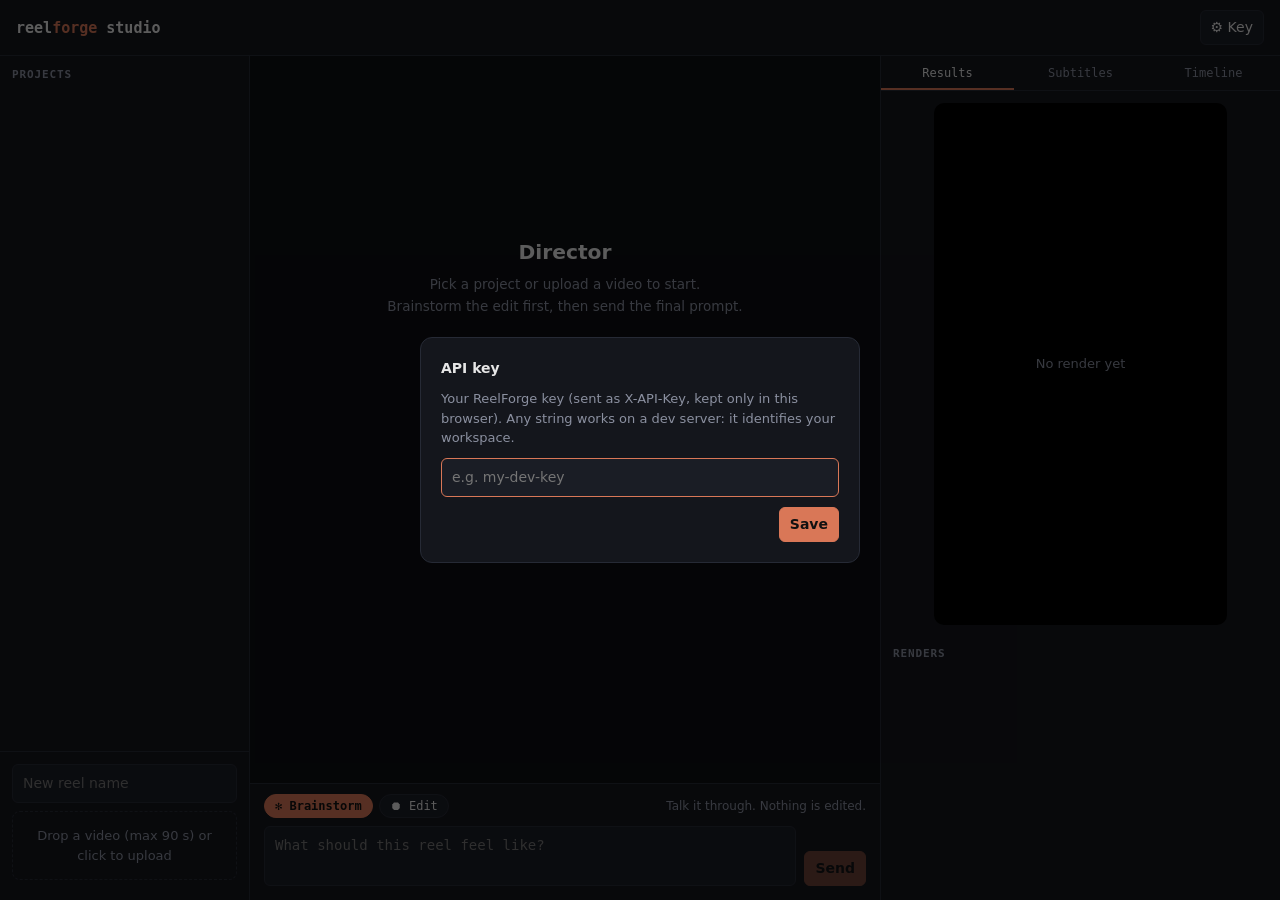
==== app/web/index.html @ 86f5e656 "feat: studio web app, panel fill, and guards from the live run - /app: upload, brainstorm to a final" ====
<!doctype html>
<html lang="en">
<head>
<meta charset="utf-8">
<meta name="viewport" content="width=device-width, initial-scale=1">
<title>ReelForge Studio</title>
<style>
:root {
  --bg: #0d0e12; --panel: #14161c; --panel2: #1a1d25; --line: #262a35; --text: #e6e6e6;
  --dim: #8b90a0; --accent: #d97757; --ok: #5fb878; --err: #e5534b; --warn: #d4a72c;
  --blue: #6ea8fe; --mono: ui-monospace, "JetBrains Mono", "SF Mono", Menlo, Consolas, monospace;
  --sans: system-ui, -apple-system, "Segoe UI", Roboto, sans-serif;
}
* { box-sizing: border-box; }
html, body { height: 100%; margin: 0; }
body { background: var(--bg); color: var(--text); font: 14px/1.5 var(--sans); display: flex; flex-direction: column; }
button { font: inherit; color: inherit; background: var(--panel2); border: 1px solid var(--line);
  border-radius: 6px; padding: 6px 10px; cursor: pointer; }
button:hover:not(:disabled) { border-color: var(--accent); }
button:disabled { opacity: .45; cursor: default; }
button.primary { background: var(--accent); border-color: var(--accent); color: #111; font-weight: 600; }
input, textarea { font: inherit; color: var(--text); background: var(--panel2); border: 1px solid var(--line);
  border-radius: 6px; padding: 8px 10px; width: 100%; }
input:focus, textarea:focus { outline: none; border-color: var(--accent); }
header { display: flex; align-items: center; gap: 12px; padding: 10px 16px; border-bottom: 1px solid var(--line); background: var(--panel); }
header .logo { font: 600 15px var(--mono); }
header .logo span { color: var(--accent); }
header .spacer { flex: 1; }
header .who { color: var(--dim); font: 12px var(--mono); }
main { flex: 1; display: grid; grid-template-columns: 250px minmax(0, 1fr) 400px; min-height: 0; }
aside, section { min-height: 0; display: flex; flex-direction: column; }
aside { border-right: 1px solid var(--line); background: var(--panel); }
#right { border-left: 1px solid var(--line); background: var(--panel); }
.pad { padding: 12px; }
.title { font: 600 11px var(--mono); text-transform: uppercase; letter-spacing: .08em; color: var(--dim); padding: 12px 12px 6px; }
#projects { overflow: auto; flex: 1; padding: 0 8px 8px; }
.proj { padding: 8px 10px; border-radius: 6px; cursor: pointer; display: flex; flex-direction: column; gap: 2px; }
.proj:hover { background: var(--panel2); }
.proj.active { background: var(--panel2); box-shadow: inset 2px 0 0 var(--accent); }
.proj .name { white-space: nowrap; overflow: hidden; text-overflow: ellipsis; }
.badge { font: 11px var(--mono); color: var(--dim); }
.badge.ready { color: var(--ok); } .badge.processing { color: var(--warn); } .badge.failed { color: var(--err); }
.newproj { border-top: 1px solid var(--line); display: flex; flex-direction: column; gap: 8px; }
.drop { border: 1px dashed var(--line); border-radius: 8px; padding: 14px; text-align: center; color: var(--dim); cursor: pointer; font-size: 13px; }
.drop.over { border-color: var(--accent); color: var(--text); }
.bar { height: 4px; background: var(--line); border-radius: 2px; overflow: hidden; }
.bar > div { height: 100%; width: 0; background: var(--accent); transition: width .2s; }
#chatwrap { display: flex; flex-direction: column; min-height: 0; }
#log { flex: 1; overflow: auto; padding: 18px 22px; font: 13.5px/1.6 var(--mono); }
.empty { color: var(--dim); text-align: center; margin-top: 18vh; font-family: var(--sans); }
.empty h2 { color: var(--text); font-weight: 600; margin: 0 0 6px; }
.msg { margin: 0 0 14px; white-space: pre-wrap; word-wrap: break-word; }
.msg.user { color: var(--text); }
.msg.user::before { content: "> "; color: var(--accent); font-weight: 700; }
.msg.assistant::before { content: "⏺ "; color: var(--text); }
.msg.brain::before { content: "✻ "; color: var(--blue); }
.msg.sys { color: var(--dim); }
.tool { margin: 0 0 6px 2px; color: var(--dim); }
.tool .dot { display: inline-block; width: 1em; }
.tool.run .dot { color: var(--warn); animation: blink 1s infinite; }
.tool.ok .dot { color: var(--ok); } .tool.fail .dot { color: var(--err); }
.tool .name { color: var(--text); font-weight: 600; }
.tool .res { display: block; margin-left: 1.6em; color: var(--dim); white-space: pre-wrap; }
.tool .res::before { content: "⎿ "; }
@keyframes blink { 50% { opacity: .2; } }
.card { border: 1px solid var(--line); border-radius: 8px; padding: 10px 12px; margin: 0 0 14px; background: var(--panel); font-family: var(--sans); }
.card h4 { margin: 0 0 6px; font: 600 12px var(--mono); color: var(--accent); text-transform: uppercase; letter-spacing: .06em; }
.card ol, .card ul { margin: 4px 0 0 18px; padding: 0; }
.card .actions { display: flex; gap: 8px; margin-top: 10px; flex-wrap: wrap; }
.card.final { border-color: var(--accent); }
.composer { border-top: 1px solid var(--line); padding: 10px 14px 14px; background: var(--panel); }
.modes { display: flex; gap: 6px; margin-bottom: 8px; align-items: center; }
.mode { padding: 4px 10px; border-radius: 999px; font: 12px var(--mono); }
.mode.on { background: var(--accent); border-color: var(--accent); color: #111; font-weight: 700; }
.hint { color: var(--dim); font-size: 12px; margin-left: auto; }
.row { display: flex; gap: 8px; align-items: flex-end; }
.row textarea { resize: none; min-height: 44px; max-height: 180px; font-family: var(--mono); }
.tabs { display: flex; border-bottom: 1px solid var(--line); }
.tab { flex: 1; border: 0; border-radius: 0; background: transparent; padding: 10px; color: var(--dim); font: 12px var(--mono); }
.tab.on { color: var(--text); box-shadow: inset 0 -2px 0 var(--accent); }
.pane { display: none; overflow: auto; flex: 1; padding: 12px; }
.pane.on { display: block; }
.player { background: #000; border-radius: 10px; overflow: hidden; aspect-ratio: 9 / 16; max-height: 58vh; margin: 0 auto 10px; display: flex; align-items: center; justify-content: center; color: var(--dim); font-size: 13px; }
.player video { width: 100%; height: 100%; object-fit: contain; }
.render { display: flex; align-items: center; gap: 8px; padding: 8px; border: 1px solid var(--line); border-radius: 8px; margin-bottom: 8px; font-size: 13px; }
.render .meta { flex: 1; min-width: 0; }
.render .meta b { font: 600 12px var(--mono); }
.render .meta div { color: var(--dim); font-size: 12px; }
.credits { font-size: 12px; color: var(--dim); white-space: pre-wrap; }
.sub { font: 12.5px/1.7 var(--mono); }
.sub .line { margin-bottom: 6px; }
.sub .t { color: var(--dim); margin-right: 6px; }
.sub .w { cursor: pointer; border-radius: 3px; }
.sub .w:hover { background: var(--panel2); color: var(--accent); }
.sub .w i { font-style: normal; color: var(--dim); font-size: 10px; vertical-align: super; margin-left: 1px; }
pre.summary { white-space: pre-wrap; font: 12px/1.6 var(--mono); background: var(--panel2); padding: 10px; border-radius: 8px; border: 1px solid var(--line); }
.modal { position: fixed; inset: 0; background: rgba(0,0,0,.6); display: none; align-items: center; justify-content: center; z-index: 10; }
.modal.on { display: flex; }
.modal .box { background: var(--panel); border: 1px solid var(--line); border-radius: 12px; padding: 20px; width: min(440px, 92vw); display: flex; flex-direction: column; gap: 10px; }
.modal .box p { margin: 0; color: var(--dim); font-size: 13px; }
.chips { display: flex; gap: 6px; flex-wrap: wrap; margin: 6px 0 0; }
.chip { font-size: 12px; padding: 3px 9px; border-radius: 999px; }
@media (max-width: 1100px) { main { grid-template-columns: 210px minmax(0, 1fr) 330px; } }
@media (max-width: 820px) { main { grid-template-columns: 1fr; } aside, #right { display: none; } }
</style>
</head>
<body>
<header>
  <div class="logo">reel<span>forge</span> studio</div>
  <div class="who" id="who"></div>
  <div class="spacer"></div>
  <button id="settingsBtn" title="API key">⚙ Key</button>
</header>
<main>
  <aside>
    <div class="title">Projects</div>
    <div id="projects"></div>
    <div class="newproj pad">
      <input id="pname" placeholder="New reel name" maxlength="200">
      <label class="drop" id="drop">Drop a video (max 90 s) or click to upload
        <input type="file" id="file" accept="video/*" hidden>
      </label>
      <div class="bar" id="upbar" hidden><div></div></div>
      <div class="badge" id="upstatus"></div>
    </div>
  </aside>

  <section id="chatwrap">
    <div id="log"><div class="empty"><h2>Director</h2>Pick a project or upload a video to start.<br>
      Brainstorm the edit first, then send the final prompt.</div></div>
    <div class="composer">
      <div class="modes">
        <button class="mode on" data-mode="brainstorm">✻ Brainstorm</button>
        <button class="mode" data-mode="edit">⏺ Edit</button>
        <span class="hint" id="modehint">Talk it through. Nothing is edited.</span>
      </div>
      <div class="row">
        <textarea id="input" rows="2" placeholder="What should this reel feel like?" disabled></textarea>
        <button class="primary" id="send" disabled>Send</button>
      </div>
    </div>
  </section>

  <section id="right">
    <div class="tabs">
      <button class="tab on" data-tab="results">Results</button>
      <button class="tab" data-tab="subs">Subtitles</button>
      <button class="tab" data-tab="timeline">Timeline</button>
    </div>
    <div class="pane on" id="pane-results">
      <div class="player" id="player">No render yet</div>
      <div class="bar" id="rbar" hidden><div></div></div>
      <div class="title" style="padding-left:0">Renders</div>
      <div id="renders"></div>
    </div>
    <div class="pane" id="pane-subs"><div class="sub" id="subs">No transcript yet.</div></div>
    <div class="pane" id="pane-timeline">
      <div class="row" style="margin-bottom:8px"><button id="undo">↶ Undo</button><button id="redo">↷ Redo</button>
        <button id="exportBtn" class="primary" style="margin-left:auto">Export</button></div>
      <pre class="summary" id="summary">No timeline yet.</pre>
    </div>
  </section>
</main>

<div class="modal" id="keyModal"><div class="box">
  <b>API key</b>
  <p>Your ReelForge key (sent as X-API-Key, kept only in this browser). Any string works on a dev
    server: it identifies your workspace.</p>
  <input id="keyInput" placeholder="e.g. my-dev-key" autocomplete="off">
  <div class="row" style="justify-content:flex-end"><button class="primary" id="keySave">Save</button></div>
</div></div>

<script>
"use strict";
const $ = (s) => document.querySelector(s);
const store = {
  get(k, d) { try { const v = localStorage.getItem(k); return v === null ? d : JSON.parse(v); } catch { return d; } },
  set(k, v) { try { localStorage.setItem(k, JSON.stringify(v)); } catch {} },
};
const S = { key: store.get("rf_key", ""), project: null, mode: "brainstorm", busy: false, blobs: {} };

// ---------- API helpers ----------
async function api(path, opts = {}) {
  const headers = { "X-API-Key": S.key, ...(opts.headers || {}) };
  if (opts.json !== undefined) { headers["Content-Type"] = "application/json"; opts.body = JSON.stringify(opts.json); }
  const res = await fetch(path, { ...opts, headers });
  if (!res.ok) {
    let detail = res.statusText;
    try { const j = await res.json(); detail = j.detail || (j.errors && j.errors[0].message) || JSON.stringify(j); } catch {}
    const err = new Error(typeof detail === "string" ? detail : JSON.stringify(detail));
    err.status = res.status; throw err;
  }
  return res.headers.get("content-type")?.includes("json") ? res.json() : res;
}

// Server-sent events over fetch (EventSource cannot send the API key header).
async function sse(path, opts, onEvent) {
  const res = await fetch(path, { ...opts, headers: { "X-API-Key": S.key, "Content-Type": "application/json", ...(opts.headers || {}) } });
  if (!res.ok || !res.body) throw new Error(`${res.status} ${res.statusText}`);
  const reader = res.body.getReader(); const dec = new TextDecoder(); let buf = "";
  for (;;) {
    const { value, done } = await reader.read();
    if (done) break;
    buf += dec.decode(value, { stream: true }).replace(/\r\n/g, "\n");
    let i;
    while ((i = buf.indexOf("\n\n")) >= 0) {
      const block = buf.slice(0, i); buf = buf.slice(i + 2);
      let ev = "message", data = "";
      for (const line of block.split("\n")) {
        if (line.startsWith("event:")) ev = line.slice(6).trim();
        else if (line.startsWith("data:")) data += line.slice(5).trim();
      }
      if (data) { try { onEvent(ev, JSON.parse(data)); } catch { onEvent(ev, data); } }
    }
  }
}

// ---------- UI helpers ----------
const esc = (s) => String(s ?? "").replace(/[&<>"']/g, (c) => ({ "&": "&amp;", "<": "&lt;", ">": "&gt;", '"': "&quot;", "'": "&#39;" }[c]));
function logEl() { const l = $("#log"); const e = l.querySelector(".empty"); if (e) e.remove(); return l; }
function add(html, cls) { const d = document.createElement("div"); d.className = cls; d.innerHTML = html; logEl().appendChild(d); scroll(); return d; }
function scroll() { const l = $("#log"); l.scrollTop = l.scrollHeight; }
function say(role, text) { return add(esc(text), `msg ${role}`); }
function brief(v, n = 70) { const s = typeof v === "string" ? v : JSON.stringify(v); return s.length > n ? s.slice(0, n - 1) + "…" : s; }
function argText(args) { return Object.entries(args || {}).map(([k, v]) => `${k}=${brief(v, 40)}`).join(", "); }

function resultText(name, r) {
  if (!r) return "";
  if (r.placed && Array.isArray(r.placed)) {
    const p = r.placed.map((x) => typeof x === "string" ? x : `${x.at_word || x.word || ""} ${x.said ? `"${x.said}" ` : ""}→ ${x.title || x.kind || ""}`).join("\n");
    const s = (r.skipped || []).map((x) => `skipped ${x.at_word || x.word}: ${x.reason}`).join("\n");
    return [p, s].filter(Boolean).join("\n") || "nothing placed";
  }
  if (r.render_id) return `render queued (${r.profile || ""})`;
  if (r.warnings) return r.warnings.length ? r.warnings.join("\n") : "plan accepted";
  if (r.results) return r.results.map((x) => `${x.id} — ${x.title}`).join("\n");
  if (r.version) return `version ${r.version}`;
  return brief(r, 160);
}

// ---------- projects ----------
async function loadProjects() {
  if (!S.key) return;
  const { projects } = await api("/projects");
  const box = $("#projects"); box.innerHTML = "";
  if (!projects.length) box.innerHTML = '<div class="badge pad">No projects yet.</div>';
  for (const p of projects) {
    const d = document.createElement("div");
    d.className = "proj" + (S.project?.project_id === p.project_id ? " active" : "");
    d.innerHTML = `<span class="name">${esc(p.name)}</span><span class="badge ${p.status}">${p.status} · ${new Date(p.created_at).toLocaleString()}</span>`;
    d.onclick = () => openProject(p);
    box.appendChild(d);
  }
  return projects;
}

async function openProject(p) {
  S.project = p; store.set("rf_last", p.project_id);
  document.querySelectorAll(".proj").forEach((e) => e.classList.remove("active"));
  await loadProjects();
  $("#log").innerHTML = "";
  setEnabled(p.status === "ready");
  if (p.status !== "ready") {
    say("sys", p.status === "processing" ? "Analysing the video (transcript, scenes, beats)… this view updates when ready." : `Project status: ${p.status}`);
    if (p.status === "processing") waitReady(p.project_id);
  }
  // brainstorm history (client-side) + edit history (server)
  for (const m of store.get(`rf_brain_${p.project_id}`, [])) say(m.role === "user" ? "user" : "brain", m.content);
  if (p.status === "ready") {
    try {
      const { messages } = await api(`/projects/${p.project_id}/messages`);
      for (const m of messages) say(m.role === "user" ? "user" : "assistant", m.content);
    } catch {}
  }
  await Promise.all([loadRenders(), loadTimeline()]);
}

async function waitReady(pid) {
  for (let i = 0; i < 400; i++) {
    await new Promise((r) => setTimeout(r, 3000));
    if (S.project?.project_id !== pid) return;
    const projects = await loadProjects();
    const p = projects.find((x) => x.project_id === pid);
    if (p && p.status !== "processing") { say("sys", p.status === "ready" ? "Video analysed. Brainstorm or tell the Director what to do." : "Processing failed."); S.project = p; setEnabled(p.status === "ready"); loadTimeline(); return; }
  }
}

function setEnabled(on) { $("#input").disabled = !on; $("#send").disabled = !on; if (on) $("#input").focus(); }

// ---------- upload ----------
async function upload(file) {
  if (!file) return;
  if (!S.key) return openKey();
  const name = $("#pname").value.trim() || file.name.replace(/\.[^.]+$/, "").slice(0, 80);
  const safeName = file.name.replace(/[^A-Za-z0-9._-]/g, "_").replace(/^[^A-Za-z0-9]+/, "v") || "video.mp4";
  const bar = $("#upbar"), status = $("#upstatus");
  bar.hidden = false; bar.firstElementChild.style.width = "0%"; status.textContent = "Creating project…";
  try {
    const proj = await api("/projects", { method: "POST", json: { name } });
    const form = new FormData(); form.append("file", file, safeName);
    const up = await new Promise((resolve, reject) => {
      const xhr = new XMLHttpRequest();
      xhr.open("POST", `/projects/${proj.project_id}/uploads`);
      xhr.setRequestHeader("X-API-Key", S.key);
      xhr.upload.onprogress = (e) => { if (e.lengthComputable) { bar.firstElementChild.style.width = `${(e.loaded / e.total) * 100}%`; status.textContent = `Uploading ${Math.round((e.loaded / e.total) * 100)}%`; } };
      xhr.onload = () => { let j = {}; try { j = JSON.parse(xhr.responseText); } catch {} xhr.status < 300 ? resolve(j) : reject(new Error(j.detail || j.errors?.[0]?.message || xhr.statusText)); };
      xhr.onerror = () => reject(new Error("network error"));
      xhr.send(form);
    });
    status.textContent = "Ingesting…";
    await sse(`/projects/${proj.project_id}/jobs/${up.job_id}/events`, { method: "GET", headers: {} }, (ev, d) => {
      if (d && typeof d === "object") { bar.firstElementChild.style.width = `${Math.round((d.progress || 0) * 100)}%`; status.textContent = `Ingest ${d.status}${d.error ? ": " + d.error : ""}`; }
    });
    status.textContent = "Uploaded. Analysing…"; $("#pname").value = "";
    const projects = await loadProjects();
    const p = projects.find((x) => x.project_id === proj.project_id);
    if (p) openProject(p);
  } catch (e) { status.textContent = `Upload failed: ${e.message}`; }
}

// ---------- brainstorm ----------
async function brainstorm(text) {
  const pid = S.project.project_id;
  const hist = store.get(`rf_brain_${pid}`, []);
  hist.push({ role: "user", content: text });
  say("user", text);
  const thinking = add("thinking…", "msg sys");
  try {
    const r = await api(`/projects/${pid}/brainstorm`, { method: "POST", json: { messages: hist.slice(-20) } });
    thinking.remove();
    hist.push({ role: "assistant", content: r.reply + (r.final_prompt ? `\n\nFINAL PROMPT: ${r.final_prompt}` : "") });
    store.set(`rf_brain_${pid}`, hist);
    say("brain", r.reply);
    if (r.final_prompt) finalCard(r.final_prompt);
  } catch (e) { thinking.remove(); say("sys", `Brainstorm failed: ${e.message}`); hist.pop(); }
}

function finalCard(prompt) {
  const c = add(`<h4>Final prompt</h4><div class="fp">${esc(prompt)}</div>
    <div class="actions"><button class="primary" data-a="send">Send to Director</button><button data-a="edit">Edit first</button></div>`, "card final");
  c.querySelector('[data-a="send"]').onclick = () => { setMode("edit"); edit(prompt); };
  c.querySelector('[data-a="edit"]').onclick = () => { setMode("edit"); $("#input").value = prompt; $("#input").focus(); autosize(); };
}

// ---------- edit (Director) ----------
async function edit(text) {
  const pid = S.project.project_id;
  say("user", text);
  const tools = {};
  S.busy = true; $("#send").disabled = true;
  try {
    await sse(`/projects/${pid}/messages`, { method: "POST", body: JSON.stringify({ text }) }, (ev, d) => {
      switch (ev) {
        case "tool_call": {
          if (d.name === "plan_edit") { planCard(d.args); }
          tools[d.id] = add(`<span class="dot">●</span><span class="name">${esc(d.name)}</span>(${esc(argText(d.args))})`, "tool run");
          break;
        }
        case "tool_result": {
          const el = tools[d.id]; if (!el) break;
          el.className = `tool ${d.ok ? "ok" : "fail"}`;
          const txt = d.ok ? resultText(d.name, d.result) : d.error;
          if (txt) el.insertAdjacentHTML("beforeend", `<span class="res">${esc(txt)}</span>`);
          scroll(); break;
        }
        case "timeline_version_created": loadTimeline(); break;
        case "preview_queued": case "render_queued": showProgress(0); loadRenders(); break;
        case "render_progress": showProgress(d.progress); break;
        case "preview_ready": case "render_ready":
          showProgress(null); loadRenders().then(() => play(d.url));
          if (d.credits?.length) add(`<h4>Credits for your caption</h4><div class="credits">${esc(d.credits.join("\n"))}</div>`, "card");
          break;
        case "render_failed": showProgress(null); say("sys", "Render failed."); loadRenders(); break;
        case "dub_queued": say("sys", `Dubbing into ${d.language} in the background; it appears as a new version.`); break;
        case "critic_feedback": add(`<h4>Critic · ${esc(d.overall_score)}/10</h4>${esc((d.issues || []).join("\n"))}`, "card"); break;
        case "ask": askCard(d); break;
        case "done": if (d.reply) say("assistant", d.reply); break;
        case "error": say("sys", `Error: ${d.message || JSON.stringify(d)}`); break;
      }
    });
  } catch (e) { say("sys", `Request failed: ${e.message}`); }
  S.busy = false; $("#send").disabled = false; loadTimeline(); loadRenders();
}

function planCard(a) {
  const steps = (a.steps || []).map((s) => `<li>${esc(s)}</li>`).join("");
  const moments = (a.moments || []).map((m) => `<li><code>${esc(m.at_word)}</code> → ${esc(m.show)}</li>`).join("");
  add(`<h4>Plan</h4><div>${esc(a.summary || "")}</div>${steps ? `<ol>${steps}</ol>` : ""}
    ${moments ? `<div style="margin-top:6px;color:var(--dim)">Keyword moments</div><ul>${moments}</ul>` : ""}
    ${a.music_mood || a.transition ? `<div style="margin-top:6px;color:var(--dim)">music: ${esc(a.music_mood || "-")} · transition: ${esc(a.transition || "-")}</div>` : ""}`, "card");
}

function askCard(d) {
  const c = add(`<h4>Director asks</h4><div>${esc(d.question)}</div><div class="chips"></div>`, "card");
  for (const o of d.options || []) {
    const b = document.createElement("button"); b.className = "chip"; b.textContent = o;
    b.onclick = () => edit(o); c.querySelector(".chips").appendChild(b);
  }
}

// ---------- results ----------
function showProgress(p) {
  const bar = $("#rbar");
  if (p === null) { bar.hidden = true; return; }
  bar.hidden = false; bar.firstElementChild.style.width = `${Math.round((p || 0) * 100)}%`;
}

async function blobUrl(url) {
  if (S.blobs[url]) return S.blobs[url];
  const res = await api(url);
  S.blobs[url] = URL.createObjectURL(await res.blob());
  return S.blobs[url];
}

async function play(url) {
  if (!url) return;
  const box = $("#player"); box.textContent = "Loading…";
  try { const src = await blobUrl(url); box.innerHTML = `<video src="${src}" controls autoplay playsinline></video>`; }
  catch (e) { box.textContent = `Cannot load video: ${e.message}`; }
}

async function download(url, name) {
  const a = document.createElement("a"); a.href = await blobUrl(url); a.download = name; a.click();
}

async function loadRenders() {
  if (!S.project) return;
  const { renders } = await api(`/projects/${S.project.project_id}/renders`).catch(() => ({ renders: [] }));
  const box = $("#renders"); box.innerHTML = renders.length ? "" : '<div class="badge">Nothing rendered yet.</div>';
  for (const r of renders) {
    const d = document.createElement("div"); d.className = "render";
    d.innerHTML = `<div class="meta"><b>${esc(r.profile)}</b> <span class="badge ${r.status === "done" ? "ready" : r.status === "failed" ? "failed" : "processing"}">${esc(r.status)}</span><div>${new Date(r.created_at).toLocaleString()}</div></div>`;
    if (r.status === "done" && r.url) {
      const pl = document.createElement("button"); pl.textContent = "▶"; pl.title = "Play"; pl.onclick = () => play(r.url);
      const dl = document.createElement("button"); dl.textContent = "⬇"; dl.title = "Download";
      dl.onclick = () => download(r.url, `${S.project.name.replace(/[^\w-]+/g, "_")}-${r.profile}.mp4`);
      d.append(pl, dl);
    }
    box.appendChild(d);
  }
  const latest = renders.find((r) => r.status === "done" && r.url);
  if (latest && !$("#player video")) play(latest.url);
}

async function loadTimeline() {
  if (!S.project || S.project.status !== "ready") return;
  try {
    const t = await api(`/projects/${S.project.project_id}/timeline`);
    $("#summary").textContent = `version ${t.version}\n\n${t.summary}`;
    renderSubs(t.timeline.transcript.words || []);
  } catch (e) { $("#summary").textContent = e.status === 404 ? "No timeline yet." : e.message; }
}

function renderSubs(words) {
  const box = $("#subs"); box.innerHTML = "";
  if (!words.length) { box.textContent = "No speech detected."; return; }
  let line = null, lineStart = -1;
  words.forEach((w, i) => {
    if (i % 8 === 0) {
      line = document.createElement("div"); line.className = "line";
      line.innerHTML = `<span class="t">${w.start.toFixed(1)}s</span>`; box.appendChild(line);
    }
    const s = document.createElement("span"); s.className = "w";
    s.innerHTML = `${esc(w.display_text || w.text)}<i>${esc(w.id)}</i> `;
    s.title = `Insert ${w.id}`;
    s.onclick = () => { const inp = $("#input"); inp.value += (inp.value && !inp.value.endsWith(" ") ? " " : "") + w.id + " "; inp.focus(); };
    line.appendChild(s);
  });
}

// ---------- modes, composer, wiring ----------
function setMode(m) {
  S.mode = m;
  document.querySelectorAll(".mode").forEach((b) => b.classList.toggle("on", b.dataset.mode === m));
  $("#modehint").textContent = m === "brainstorm" ? "Talk it through. Nothing is edited." : "The Director edits the timeline and renders a preview.";
  $("#input").placeholder = m === "brainstorm" ? "What should this reel feel like?" : "Tell the Director what to do (e.g. remove pauses, add logos when tools are named, upbeat music + sfx)";
}
function autosize() { const t = $("#input"); t.style.height = "auto"; t.style.height = Math.min(180, t.scrollHeight) + "px"; }
async function submit() {
  const text = $("#input").value.trim();
  if (!text || !S.project || S.busy) return;
  $("#input").value = ""; autosize();
  if (S.mode === "brainstorm") await brainstorm(text); else await edit(text);
}

function openKey() { $("#keyInput").value = S.key; $("#keyModal").classList.add("on"); $("#keyInput").focus(); }
$("#keySave").onclick = async () => {
  const k = $("#keyInput").value.trim(); if (!k) return;
  S.key = k; store.set("rf_key", k); $("#keyModal").classList.remove("on"); $("#who").textContent = `key ••${k.slice(-4)}`;
  const projects = await loadProjects().catch((e) => { say("sys", e.message); return []; });
  const last = projects?.find((p) => p.project_id === store.get("rf_last", ""));
  if (last) openProject(last);
};
$("#keyInput").onkeydown = (e) => { if (e.key === "Enter") $("#keySave").click(); };
$("#settingsBtn").onclick = openKey;
document.querySelectorAll(".mode").forEach((b) => (b.onclick = () => setMode(b.dataset.mode)));
document.querySelectorAll(".tab").forEach((b) => (b.onclick = () => {
  document.querySelectorAll(".tab").forEach((x) => x.classList.toggle("on", x === b));
  document.querySelectorAll(".pane").forEach((p) => p.classList.toggle("on", p.id === `pane-${b.dataset.tab}`));
}));
$("#send").onclick = submit;
$("#input").addEventListener("input", autosize);
$("#input").addEventListener("keydown", (e) => { if (e.key === "Enter" && !e.shiftKey) { e.preventDefault(); submit(); } });
$("#file").onchange = (e) => upload(e.target.files[0]);
const drop = $("#drop");
drop.addEventListener("dragover", (e) => { e.preventDefault(); drop.classList.add("over"); });
drop.addEventListener("dragleave", () => drop.classList.remove("over"));
drop.addEventListener("drop", (e) => { e.preventDefault(); drop.classList.remove("over"); upload(e.dataTransfer.files[0]); });
$("#undo").onclick = async () => { if (S.project) { await api(`/projects/${S.project.project_id}/undo`, { method: "POST" }).catch((e) => say("sys", e.message)); loadTimeline(); } };
$("#redo").onclick = async () => { if (S.project) { await api(`/projects/${S.project.project_id}/redo`, { method: "POST" }).catch((e) => say("sys", e.message)); loadTimeline(); } };
$("#exportBtn").onclick = () => { if (S.project && !S.busy) { setMode("edit"); edit("export the final video"); } };

(async () => {
  setMode("brainstorm");
  if (!S.key) return openKey();
  $("#who").textContent = `key ••${S.key.slice(-4)}`;
  const projects = await loadProjects().catch((e) => { say("sys", e.message); return []; });
  const last = projects?.find((p) => p.project_id === store.get("rf_last", ""));
  if (last) openProject(last);
})();
</script>
</body>
</html>
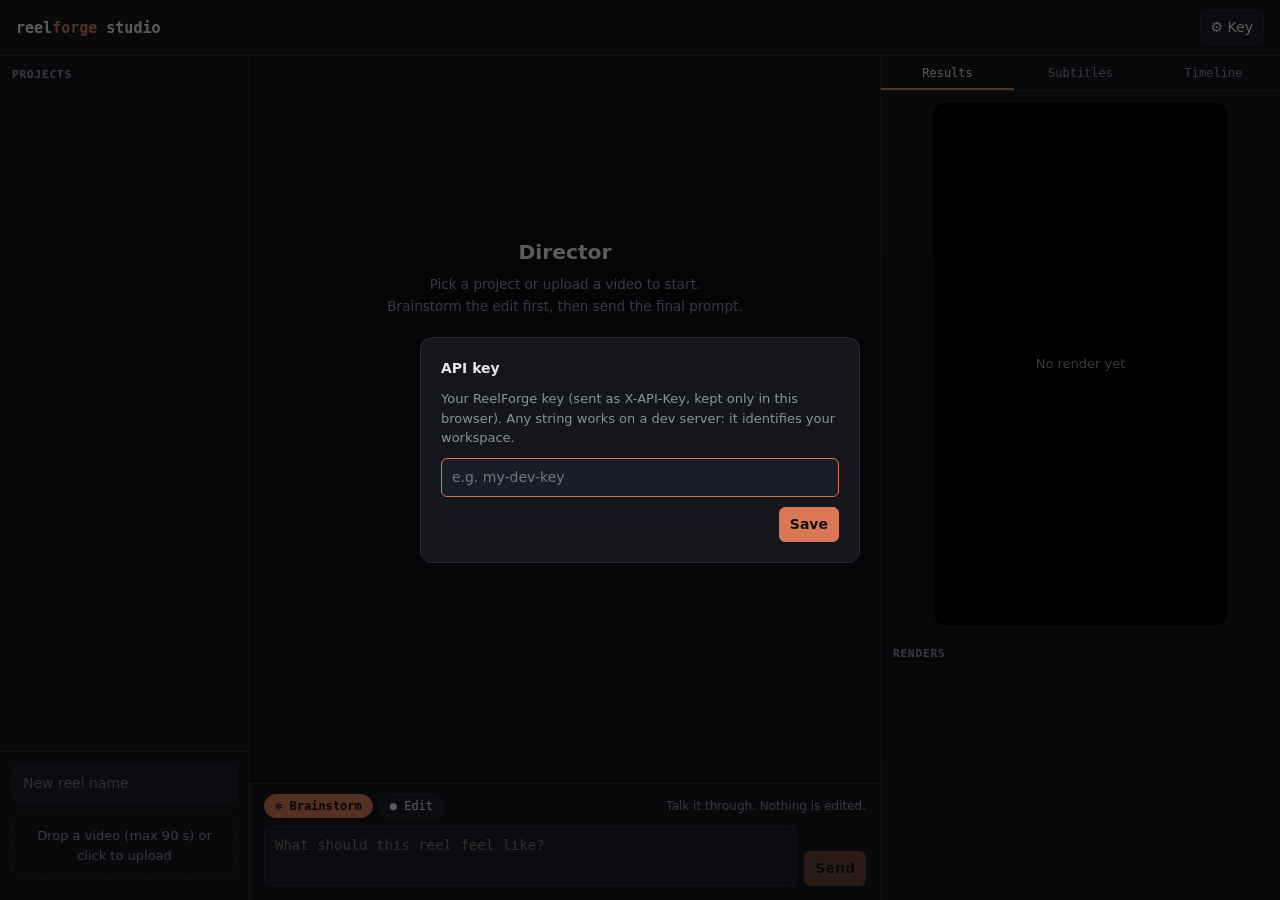
==== commit 1f958546: "fix: plain dot glyph in studio mode button" ====
--- a/app/web/index.html
+++ b/app/web/index.html
@@ -52,7 +52,7 @@
 .msg { margin: 0 0 14px; white-space: pre-wrap; word-wrap: break-word; }
 .msg.user { color: var(--text); }
 .msg.user::before { content: "> "; color: var(--accent); font-weight: 700; }
-.msg.assistant::before { content: "⏺ "; color: var(--text); }
+.msg.assistant::before { content: "● "; color: var(--text); }
 .msg.brain::before { content: "✻ "; color: var(--blue); }
 .msg.sys { color: var(--dim); }
 .tool { margin: 0 0 6px 2px; color: var(--dim); }
@@ -131,7 +131,7 @@
     <div class="composer">
       <div class="modes">
         <button class="mode on" data-mode="brainstorm">✻ Brainstorm</button>
-        <button class="mode" data-mode="edit">⏺ Edit</button>
+        <button class="mode" data-mode="edit">● Edit</button>
         <span class="hint" id="modehint">Talk it through. Nothing is edited.</span>
       </div>
       <div class="row">
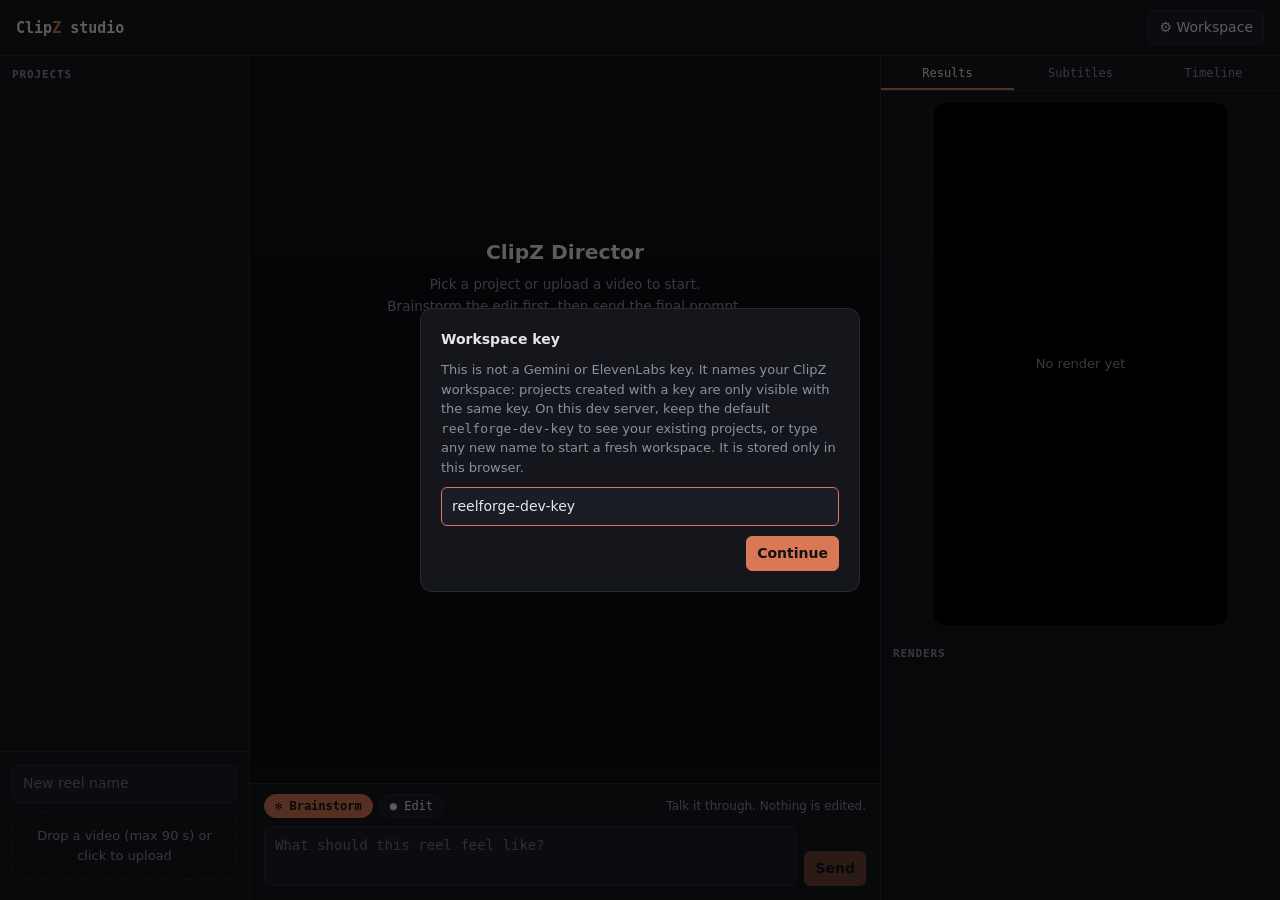
==== commit 45d2c273: "feat: rename the studio to ClipZ and explain the workspace key" ====
--- a/app/web/index.html
+++ b/app/web/index.html
@@ -3,7 +3,7 @@
 <head>
 <meta charset="utf-8">
 <meta name="viewport" content="width=device-width, initial-scale=1">
-<title>ReelForge Studio</title>
+<title>ClipZ Studio</title>
 <style>
 :root {
   --bg: #0d0e12; --panel: #14161c; --panel2: #1a1d25; --line: #262a35; --text: #e6e6e6;
@@ -106,10 +106,10 @@
 </head>
 <body>
 <header>
-  <div class="logo">reel<span>forge</span> studio</div>
+  <div class="logo">Clip<span>Z</span> studio</div>
   <div class="who" id="who"></div>
   <div class="spacer"></div>
-  <button id="settingsBtn" title="API key">⚙ Key</button>
+  <button id="settingsBtn" title="Workspace key">⚙ Workspace</button>
 </header>
 <main>
   <aside>
@@ -126,7 +126,7 @@
   </aside>
 
   <section id="chatwrap">
-    <div id="log"><div class="empty"><h2>Director</h2>Pick a project or upload a video to start.<br>
+    <div id="log"><div class="empty"><h2>ClipZ Director</h2>Pick a project or upload a video to start.<br>
       Brainstorm the edit first, then send the final prompt.</div></div>
     <div class="composer">
       <div class="modes">
@@ -163,11 +163,13 @@
 </main>
 
 <div class="modal" id="keyModal"><div class="box">
-  <b>API key</b>
-  <p>Your ReelForge key (sent as X-API-Key, kept only in this browser). Any string works on a dev
-    server: it identifies your workspace.</p>
-  <input id="keyInput" placeholder="e.g. my-dev-key" autocomplete="off">
-  <div class="row" style="justify-content:flex-end"><button class="primary" id="keySave">Save</button></div>
+  <b>Workspace key</b>
+  <p>This is not a Gemini or ElevenLabs key. It names your ClipZ workspace: projects created
+    with a key are only visible with the same key. On this dev server, keep the default
+    <code>reelforge-dev-key</code> to see your existing projects, or type any new name to start
+    a fresh workspace. It is stored only in this browser.</p>
+  <input id="keyInput" placeholder="reelforge-dev-key" autocomplete="off">
+  <div class="row" style="justify-content:flex-end"><button class="primary" id="keySave">Continue</button></div>
 </div></div>
 
 <script>
@@ -177,6 +179,7 @@
   get(k, d) { try { const v = localStorage.getItem(k); return v === null ? d : JSON.parse(v); } catch { return d; } },
   set(k, v) { try { localStorage.setItem(k, JSON.stringify(v)); } catch {} },
 };
+const DEFAULT_KEY = "reelforge-dev-key"; // the dev workspace (same as the Postman collection)
 const S = { key: store.get("rf_key", ""), project: null, mode: "brainstorm", busy: false, blobs: {} };
 
 // ---------- API helpers ----------
@@ -483,10 +486,10 @@
   if (S.mode === "brainstorm") await brainstorm(text); else await edit(text);
 }
 
-function openKey() { $("#keyInput").value = S.key; $("#keyModal").classList.add("on"); $("#keyInput").focus(); }
+function openKey() { $("#keyInput").value = S.key || DEFAULT_KEY; $("#keyModal").classList.add("on"); $("#keyInput").focus(); }
 $("#keySave").onclick = async () => {
   const k = $("#keyInput").value.trim(); if (!k) return;
-  S.key = k; store.set("rf_key", k); $("#keyModal").classList.remove("on"); $("#who").textContent = `key ••${k.slice(-4)}`;
+  S.key = k; store.set("rf_key", k); $("#keyModal").classList.remove("on"); $("#who").textContent = `workspace: ${k}`;
   const projects = await loadProjects().catch((e) => { say("sys", e.message); return []; });
   const last = projects?.find((p) => p.project_id === store.get("rf_last", ""));
   if (last) openProject(last);
@@ -513,7 +516,7 @@
 (async () => {
   setMode("brainstorm");
   if (!S.key) return openKey();
-  $("#who").textContent = `key ••${S.key.slice(-4)}`;
+  $("#who").textContent = `workspace: ${S.key}`;
   const projects = await loadProjects().catch((e) => { say("sys", e.message); return []; });
   const last = projects?.find((p) => p.project_id === store.get("rf_last", ""));
   if (last) openProject(last);
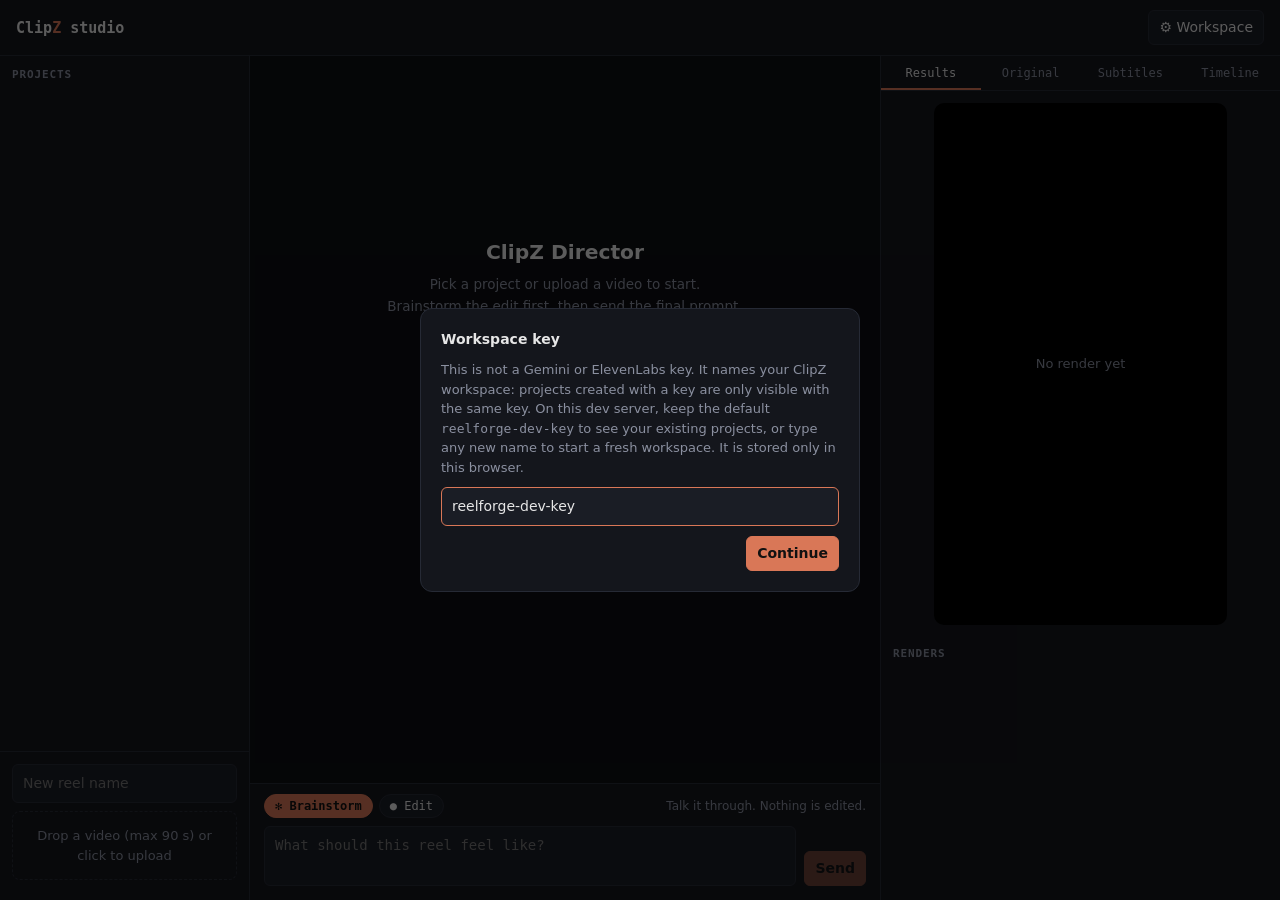
==== commit efabe1f9: "fix: studio panels follow the selected project; add Original tab - switching project resets results," ====
--- a/app/web/index.html
+++ b/app/web/index.html
@@ -144,6 +144,7 @@
   <section id="right">
     <div class="tabs">
       <button class="tab on" data-tab="results">Results</button>
+      <button class="tab" data-tab="original">Original</button>
       <button class="tab" data-tab="subs">Subtitles</button>
       <button class="tab" data-tab="timeline">Timeline</button>
     </div>
@@ -153,6 +154,10 @@
       <div class="title" style="padding-left:0">Renders</div>
       <div id="renders"></div>
     </div>
+    <div class="pane" id="pane-original">
+      <div class="player" id="origPlayer">No project selected</div>
+      <div class="badge" id="origMeta"></div>
+    </div>
     <div class="pane" id="pane-subs"><div class="sub" id="subs">No transcript yet.</div></div>
     <div class="pane" id="pane-timeline">
       <div class="row" style="margin-bottom:8px"><button id="undo">↶ Undo</button><button id="redo">↷ Redo</button>
@@ -179,14 +184,18 @@
   get(k, d) { try { const v = localStorage.getItem(k); return v === null ? d : JSON.parse(v); } catch { return d; } },
   set(k, v) { try { localStorage.setItem(k, JSON.stringify(v)); } catch {} },
 };
+// Served by the API at /app, requests are same-origin. Opened as a local file, talk to the
+// local dev API instead (its CORS settings allow it).
+const API = location.protocol === "file:" ? "http://localhost:8000" : "";
 const DEFAULT_KEY = "reelforge-dev-key"; // the dev workspace (same as the Postman collection)
-const S = { key: store.get("rf_key", ""), project: null, mode: "brainstorm", busy: false, blobs: {} };
+const S = { key: store.get("rf_key", ""), project: null, mode: "brainstorm", busy: false, blobs: {}, playing: null, original: null };
+const current = (pid) => S.project?.project_id === pid; // late responses for another project are dropped
 
 // ---------- API helpers ----------
 async function api(path, opts = {}) {
   const headers = { "X-API-Key": S.key, ...(opts.headers || {}) };
   if (opts.json !== undefined) { headers["Content-Type"] = "application/json"; opts.body = JSON.stringify(opts.json); }
-  const res = await fetch(path, { ...opts, headers });
+  const res = await fetch(API + path, { ...opts, headers });
   if (!res.ok) {
     let detail = res.statusText;
     try { const j = await res.json(); detail = j.detail || (j.errors && j.errors[0].message) || JSON.stringify(j); } catch {}
@@ -198,7 +207,7 @@
 
 // Server-sent events over fetch (EventSource cannot send the API key header).
 async function sse(path, opts, onEvent) {
-  const res = await fetch(path, { ...opts, headers: { "X-API-Key": S.key, "Content-Type": "application/json", ...(opts.headers || {}) } });
+  const res = await fetch(API + path, { ...opts, headers: { "X-API-Key": S.key, "Content-Type": "application/json", ...(opts.headers || {}) } });
   if (!res.ok || !res.body) throw new Error(`${res.status} ${res.statusText}`);
   const reader = res.body.getReader(); const dec = new TextDecoder(); let buf = "";
   for (;;) {
@@ -262,6 +271,7 @@
   document.querySelectorAll(".proj").forEach((e) => e.classList.remove("active"));
   await loadProjects();
   $("#log").innerHTML = "";
+  resetPanels(p);
   setEnabled(p.status === "ready");
   if (p.status !== "ready") {
     say("sys", p.status === "processing" ? "Analysing the video (transcript, scenes, beats)… this view updates when ready." : `Project status: ${p.status}`);
@@ -272,10 +282,12 @@
   if (p.status === "ready") {
     try {
       const { messages } = await api(`/projects/${p.project_id}/messages`);
+      if (!current(p.project_id)) return;
       for (const m of messages) say(m.role === "user" ? "user" : "assistant", m.content);
     } catch {}
   }
   await Promise.all([loadRenders(), loadTimeline()]);
+  if ($("#pane-original").classList.contains("on")) loadOriginal();
 }
 
 async function waitReady(pid) {
@@ -303,7 +315,7 @@
     const form = new FormData(); form.append("file", file, safeName);
     const up = await new Promise((resolve, reject) => {
       const xhr = new XMLHttpRequest();
-      xhr.open("POST", `/projects/${proj.project_id}/uploads`);
+      xhr.open("POST", `${API}/projects/${proj.project_id}/uploads`);
       xhr.setRequestHeader("X-API-Key", S.key);
       xhr.upload.onprogress = (e) => { if (e.lengthComputable) { bar.firstElementChild.style.width = `${(e.loaded / e.total) * 100}%`; status.textContent = `Uploading ${Math.round((e.loaded / e.total) * 100)}%`; } };
       xhr.onload = () => { let j = {}; try { j = JSON.parse(xhr.responseText); } catch {} xhr.status < 300 ? resolve(j) : reject(new Error(j.detail || j.errors?.[0]?.message || xhr.statusText)); };
@@ -333,6 +345,7 @@
     thinking.remove();
     hist.push({ role: "assistant", content: r.reply + (r.final_prompt ? `\n\nFINAL PROMPT: ${r.final_prompt}` : "") });
     store.set(`rf_brain_${pid}`, hist);
+    if (!current(pid)) return; // saved; shown when you come back to that project
     say("brain", r.reply);
     if (r.final_prompt) finalCard(r.final_prompt);
   } catch (e) { thinking.remove(); say("sys", `Brainstorm failed: ${e.message}`); hist.pop(); }
@@ -353,6 +366,7 @@
   S.busy = true; $("#send").disabled = true;
   try {
     await sse(`/projects/${pid}/messages`, { method: "POST", body: JSON.stringify({ text }) }, (ev, d) => {
+      if (!current(pid)) return; // switched project mid-run: the edit continues on the server
       switch (ev) {
         case "tool_call": {
           if (d.name === "plan_edit") { planCard(d.args); }
@@ -382,7 +396,8 @@
       }
     });
   } catch (e) { say("sys", `Request failed: ${e.message}`); }
-  S.busy = false; $("#send").disabled = false; loadTimeline(); loadRenders();
+  S.busy = false;
+  if (current(pid)) { $("#send").disabled = false; loadTimeline(); loadRenders(); }
 }
 
 function planCard(a) {
@@ -416,10 +431,46 @@
 }
 
 async function play(url) {
-  if (!url) return;
+  if (!url || !S.project) return;
+  const pid = S.project.project_id;
+  S.playing = { pid, url };
   const box = $("#player"); box.textContent = "Loading…";
-  try { const src = await blobUrl(url); box.innerHTML = `<video src="${src}" controls autoplay playsinline></video>`; }
-  catch (e) { box.textContent = `Cannot load video: ${e.message}`; }
+  try {
+    const src = await blobUrl(url);
+    if (!current(pid) || S.playing?.url !== url) return;
+    box.innerHTML = `<video src="${src}" controls autoplay playsinline></video>`;
+  } catch (e) { if (current(pid)) box.textContent = `Cannot load video: ${e.message}`; }
+}
+
+function resetPanels(p) {
+  S.playing = null; S.original = null;
+  $("#player").textContent = "No render yet";
+  $("#renders").innerHTML = '<div class="badge">Loading…</div>';
+  $("#origPlayer").textContent = "Open this tab to load the original";
+  $("#origMeta").textContent = "";
+  const waiting = p.status === "ready" ? "Loading…" : "Not analysed yet.";
+  $("#subs").textContent = waiting;
+  $("#summary").textContent = p.status === "ready" ? "Loading…" : "No timeline yet.";
+  showProgress(null);
+}
+
+async function loadOriginal() {
+  if (!S.project) return;
+  const pid = S.project.project_id;
+  if (S.original === pid) return;
+  S.original = pid;
+  const box = $("#origPlayer"); box.textContent = "Loading…";
+  try {
+    const src = await api(`/projects/${pid}/source`);
+    const blob = await blobUrl(src.url);
+    if (!current(pid)) return;
+    box.innerHTML = `<video src="${blob}" controls playsinline></video>`;
+    $("#origMeta").textContent = `${src.width || "?"}×${src.height || "?"} · ${src.duration_s ? src.duration_s.toFixed(1) + " s" : ""} · as uploaded (normalised)`;
+  } catch (e) {
+    if (!current(pid)) return;
+    S.original = null;
+    box.textContent = e.status === 404 ? "The original is no longer kept for this project." : `Cannot load original: ${e.message}`;
+  }
 }
 
 async function download(url, name) {
@@ -428,7 +479,9 @@
 
 async function loadRenders() {
   if (!S.project) return;
-  const { renders } = await api(`/projects/${S.project.project_id}/renders`).catch(() => ({ renders: [] }));
+  const pid = S.project.project_id;
+  const { renders } = await api(`/projects/${pid}/renders`).catch(() => ({ renders: [] }));
+  if (!current(pid)) return;
   const box = $("#renders"); box.innerHTML = renders.length ? "" : '<div class="badge">Nothing rendered yet.</div>';
   for (const r of renders) {
     const d = document.createElement("div"); d.className = "render";
@@ -442,22 +495,24 @@
     box.appendChild(d);
   }
   const latest = renders.find((r) => r.status === "done" && r.url);
-  if (latest && !$("#player video")) play(latest.url);
+  if (latest && S.playing?.pid !== pid) play(latest.url);
 }
 
 async function loadTimeline() {
   if (!S.project || S.project.status !== "ready") return;
+  const pid = S.project.project_id;
   try {
-    const t = await api(`/projects/${S.project.project_id}/timeline`);
+    const t = await api(`/projects/${pid}/timeline`);
+    if (!current(pid)) return;
     $("#summary").textContent = `version ${t.version}\n\n${t.summary}`;
     renderSubs(t.timeline.transcript.words || []);
-  } catch (e) { $("#summary").textContent = e.status === 404 ? "No timeline yet." : e.message; }
+  } catch (e) { if (current(pid)) $("#summary").textContent = e.status === 404 ? "No timeline yet." : e.message; }
 }
 
 function renderSubs(words) {
   const box = $("#subs"); box.innerHTML = "";
   if (!words.length) { box.textContent = "No speech detected."; return; }
-  let line = null, lineStart = -1;
+  let line = null;
   words.forEach((w, i) => {
     if (i % 8 === 0) {
       line = document.createElement("div"); line.className = "line";
@@ -490,7 +545,7 @@
 $("#keySave").onclick = async () => {
   const k = $("#keyInput").value.trim(); if (!k) return;
   S.key = k; store.set("rf_key", k); $("#keyModal").classList.remove("on"); $("#who").textContent = `workspace: ${k}`;
-  const projects = await loadProjects().catch((e) => { say("sys", e.message); return []; });
+  const projects = await loadProjects().catch((e) => { say("sys", offline(e)); return []; });
   const last = projects?.find((p) => p.project_id === store.get("rf_last", ""));
   if (last) openProject(last);
 };
@@ -500,6 +555,7 @@
 document.querySelectorAll(".tab").forEach((b) => (b.onclick = () => {
   document.querySelectorAll(".tab").forEach((x) => x.classList.toggle("on", x === b));
   document.querySelectorAll(".pane").forEach((p) => p.classList.toggle("on", p.id === `pane-${b.dataset.tab}`));
+  if (b.dataset.tab === "original") loadOriginal();
 }));
 $("#send").onclick = submit;
 $("#input").addEventListener("input", autosize);
@@ -517,10 +573,16 @@
   setMode("brainstorm");
   if (!S.key) return openKey();
   $("#who").textContent = `workspace: ${S.key}`;
-  const projects = await loadProjects().catch((e) => { say("sys", e.message); return []; });
+  const projects = await loadProjects().catch((e) => { say("sys", offline(e)); return []; });
   const last = projects?.find((p) => p.project_id === store.get("rf_last", ""));
   if (last) openProject(last);
 })();
+
+function offline(e) {
+  return e instanceof TypeError
+    ? `Cannot reach the ClipZ API at ${API || location.origin}. Start it with \`make dev\` and open http://localhost:8000/app`
+    : e.message;
+}
 </script>
 </body>
 </html>
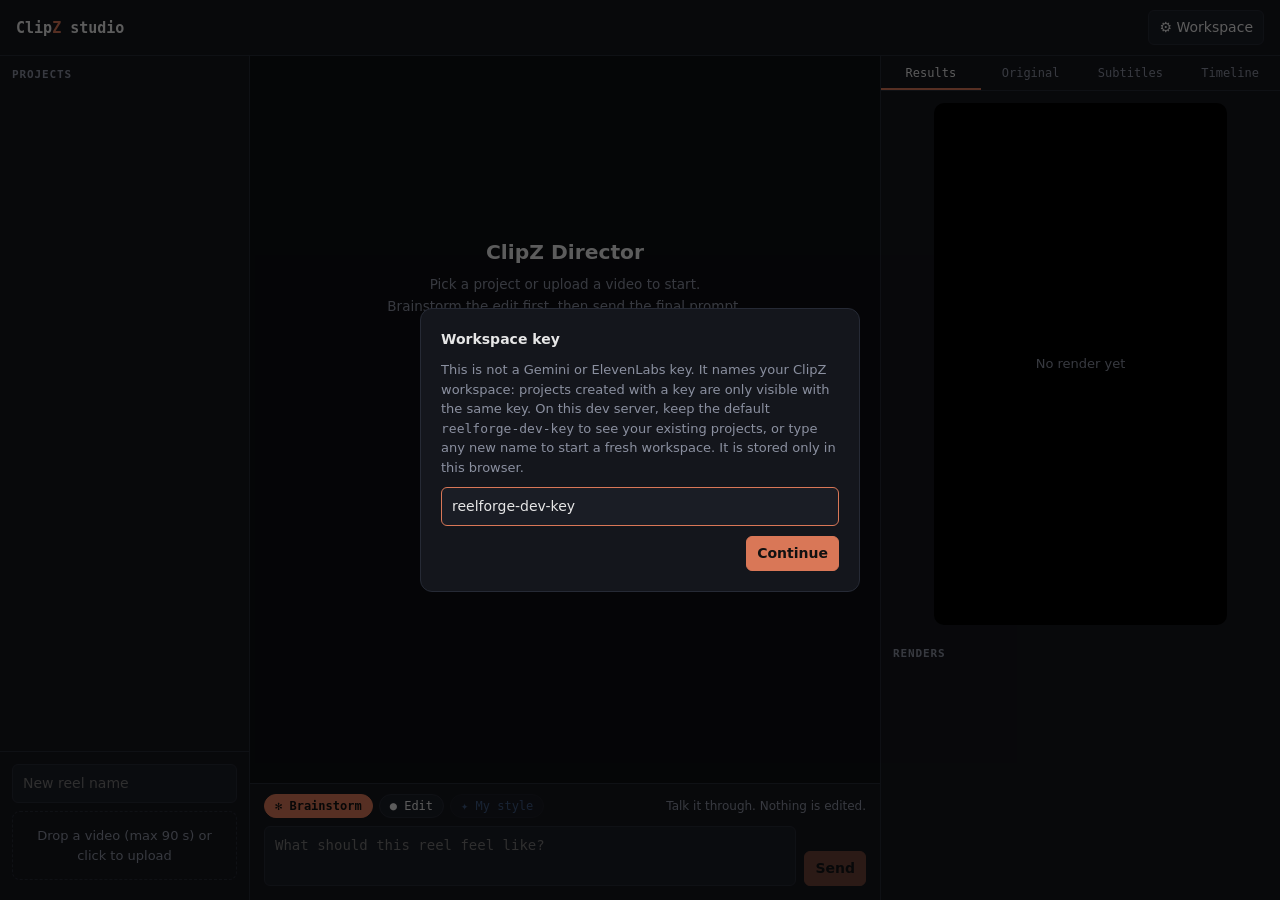
==== commit 9e6cac8f: "feat(phase-6c): learned style profiles, face tracking reframe, and dynamic framing - Implement style" ====
--- a/app/web/index.html
+++ b/app/web/index.html
@@ -11,7 +11,13 @@
   --blue: #6ea8fe; --mono: ui-monospace, "JetBrains Mono", "SF Mono", Menlo, Consolas, monospace;
   --sans: system-ui, -apple-system, "Segoe UI", Roboto, sans-serif;
 }
-* { box-sizing: border-box; }
+* { box-sizing: border-box; scrollbar-width: thin; scrollbar-color: #2c3140 transparent; }
+::-webkit-scrollbar { width: 6px; height: 6px; }
+::-webkit-scrollbar-track { background: transparent; }
+::-webkit-scrollbar-thumb { background: #262a35; border-radius: 999px; }
+::-webkit-scrollbar-thumb:hover { background: #3d4455; }
+::-webkit-scrollbar-thumb:active { background: var(--accent); }
+::-webkit-scrollbar-corner { background: transparent; }
 html, body { height: 100%; margin: 0; }
 body { background: var(--bg); color: var(--text); font: 14px/1.5 var(--sans); display: flex; flex-direction: column; }
 button { font: inherit; color: inherit; background: var(--panel2); border: 1px solid var(--line);
@@ -100,6 +106,10 @@
 .modal .box p { margin: 0; color: var(--dim); font-size: 13px; }
 .chips { display: flex; gap: 6px; flex-wrap: wrap; margin: 6px 0 0; }
 .chip { font-size: 12px; padding: 3px 9px; border-radius: 999px; }
+.stylebtn { padding: 4px 10px; border-radius: 999px; font: 12px var(--mono); color: var(--blue); }
+.stylebtn:hover:not(:disabled) { border-color: var(--blue); }
+.habit { font: 11.5px var(--mono); padding: 2px 8px; border-radius: 999px; border: 1px solid var(--line); color: var(--dim); cursor: help; }
+.card textarea.review { margin-top: 10px; min-height: 150px; resize: vertical; font: 12.5px/1.55 var(--mono); }
 @media (max-width: 1100px) { main { grid-template-columns: 210px minmax(0, 1fr) 330px; } }
 @media (max-width: 820px) { main { grid-template-columns: 1fr; } aside, #right { display: none; } }
 </style>
@@ -132,6 +142,7 @@
       <div class="modes">
         <button class="mode on" data-mode="brainstorm">✻ Brainstorm</button>
         <button class="mode" data-mode="edit">● Edit</button>
+        <button class="stylebtn" id="styleBtn" disabled title="Draft an edit prompt from how you edited your other reels; you review it before sending">✦ My style</button>
         <span class="hint" id="modehint">Talk it through. Nothing is edited.</span>
       </div>
       <div class="row">
@@ -300,7 +311,7 @@
   }
 }
 
-function setEnabled(on) { $("#input").disabled = !on; $("#send").disabled = !on; if (on) $("#input").focus(); }
+function setEnabled(on) { $("#input").disabled = !on; $("#send").disabled = !on; $("#styleBtn").disabled = !on; if (on) $("#input").focus(); }
 
 // ---------- upload ----------
 async function upload(file) {
@@ -416,6 +427,37 @@
   }
 }
 
+// ---------- my style: a prompt learned from your other reels, reviewed before sending ----------
+async function myStyle() {
+  if (!S.project || S.busy) return;
+  const pid = S.project.project_id;
+  const btn = $("#styleBtn"); btn.disabled = true;
+  const wait = add("learning your style from your other reels…", "msg sys");
+  try {
+    const r = await api(`/projects/${pid}/style-prompt`);
+    wait.remove();
+    if (current(pid)) styleCard(r);
+  } catch (e) { wait.remove(); if (current(pid)) say("sys", `Could not learn your style: ${e.message}`); }
+  btn.disabled = S.project?.status !== "ready";
+}
+
+function styleCard(r) {
+  if (!r.prompt) { add(`<h4>Your style</h4><div>${esc(r.note)}</div>`, "card"); return; }
+  const habits = r.habits.map((h) => `<span class="habit" title="${esc(h.instruction)}">${esc(h.label)} · ${Math.round(h.share * 100)}%</span>`).join("");
+  const c = add(`<h4>Your style</h4><div class="badge">${esc(r.note)}</div><div class="chips">${habits}</div>
+    <textarea class="review" maxlength="2000" spellcheck="false">${esc(r.prompt)}</textarea>
+    <div class="actions"><button class="primary" data-a="send">Send to Director</button><button data-a="discard">Discard</button></div>`, "card final");
+  const text = c.querySelector("textarea");
+  c.querySelector('[data-a="send"]').onclick = () => {
+    const prompt = text.value.trim();
+    if (!prompt || S.busy) return;
+    c.querySelectorAll("button, textarea").forEach((x) => (x.disabled = true));
+    setMode("edit"); edit(prompt);
+  };
+  c.querySelector('[data-a="discard"]').onclick = () => c.remove();
+  text.focus();
+}
+
 // ---------- results ----------
 function showProgress(p) {
   const bar = $("#rbar");
@@ -558,6 +600,7 @@
   if (b.dataset.tab === "original") loadOriginal();
 }));
 $("#send").onclick = submit;
+$("#styleBtn").onclick = myStyle;
 $("#input").addEventListener("input", autosize);
 $("#input").addEventListener("keydown", (e) => { if (e.key === "Enter" && !e.shiftKey) { e.preventDefault(); submit(); } });
 $("#file").onchange = (e) => upload(e.target.files[0]);
